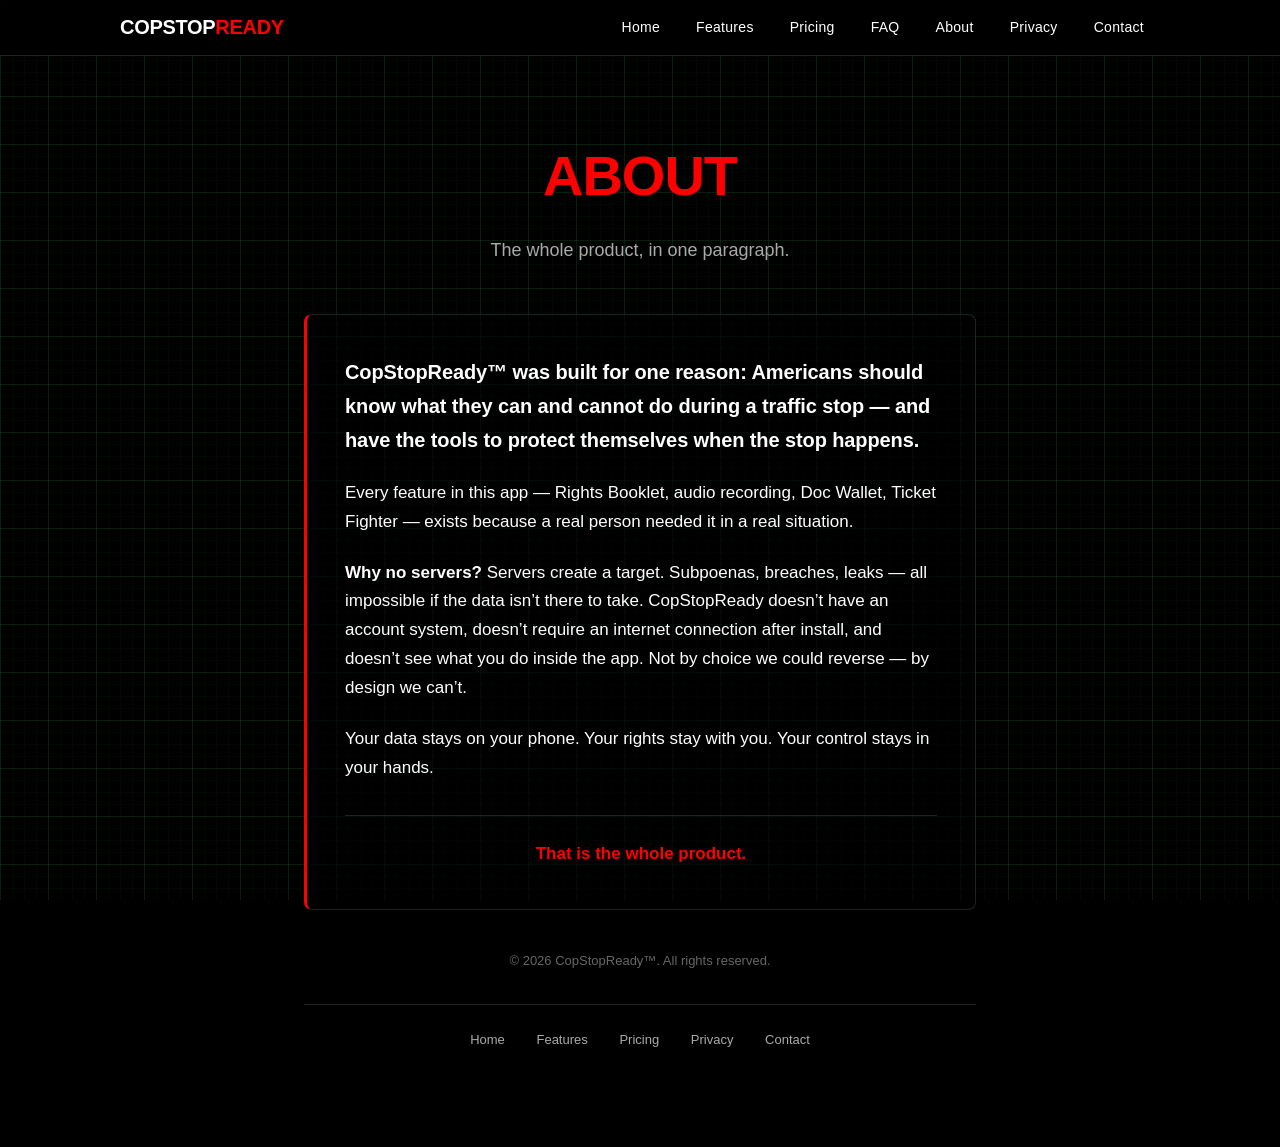
==== about/index.html @ 972a2800 "BC.SITE-ABOUT-PAGE-1: create /about/ page mirroring in-app ABOUT constant Creates copstopready.com/a" ====
<!DOCTYPE html>
<html lang="en">
<head>
  <meta charset="UTF-8">
  <meta name="viewport" content="width=device-width, initial-scale=1.0">
  <meta name="description" content="About CopStopReady. Built so Americans know their rights during a traffic stop. Privacy-first. No servers.">
  <title>About - CopStopReady</title>
  <link rel="stylesheet" href="/nav.css">
  <script src="/nav.js" defer></script>
  <style>
    * { box-sizing: border-box; margin: 0; padding: 0; }
    html, body {
      color: var(--csr-fg);
      font-family: -apple-system, BlinkMacSystemFont, "Segoe UI", Roboto, "Helvetica Neue", Arial, sans-serif;
      -webkit-font-smoothing: antialiased;
      line-height: 1.7;
    }
    main {
      max-width: 720px;
      margin: 0 auto;
      padding: 48px 20px 96px;
    }
    .page-header {
      text-align: center;
      margin-bottom: 48px;
    }
    .page-header h1 {
      font-size: 40px;
      font-weight: 700;
      letter-spacing: -1px;
      margin-bottom: 12px;
    }
    .page-header h1 .accent { color: var(--csr-accent); }
    .page-header p {
      font-size: 16px;
      color: var(--csr-fg-dim);
      max-width: 600px;
      margin: 0 auto;
    }
    .content {
      background: rgba(0, 0, 0, 0.55);
      border: 1px solid var(--csr-border);
      border-left: 3px solid var(--csr-accent);
      border-radius: 8px;
      padding: 32px 28px;
    }
    .content p {
      color: var(--csr-fg);
      font-size: 16px;
      margin-bottom: 22px;
    }
    .content p:last-child { margin-bottom: 0; }
    .content p.intro {
      font-size: 18px;
      color: var(--csr-fg);
      font-weight: 600;
      letter-spacing: -0.1px;
    }
    .content p.closing {
      color: var(--csr-accent);
      font-weight: 600;
      font-size: 17px;
      text-align: center;
      margin-top: 32px;
      padding-top: 24px;
      border-top: 1px solid var(--csr-border);
    }
    .content em {
      color: var(--csr-fg-dim);
      font-style: normal;
    }
    .copyright {
      margin-top: 40px;
      text-align: center;
      color: var(--csr-fg-mute);
      font-size: 13px;
    }
    .footer-nav {
      margin-top: 32px;
      padding-top: 24px;
      border-top: 1px solid var(--csr-border);
      font-size: 13px;
      color: var(--csr-fg-mute);
      text-align: center;
    }
    .footer-nav a {
      color: var(--csr-fg-dim);
      text-decoration: none;
      margin: 0 14px;
    }
    .footer-nav a:hover { color: var(--csr-accent); }
    @media (min-width: 768px) {
      main { padding: 72px 24px 96px; }
      .page-header h1 { font-size: 56px; }
      .page-header p { font-size: 18px; }
      .content { padding: 40px 38px; }
      .content p { font-size: 17px; }
      .content p.intro { font-size: 20px; }
    }
  </style>
</head>
<body>
  <nav id="csr-nav"></nav>

  <main>
    <div class="page-header">
      <h1><span class="accent">ABOUT</span></h1>
      <p>The whole product, in one paragraph.</p>
    </div>

    <div class="content">
      <p class="intro">CopStopReady™ was built for one reason: Americans should know what they can and cannot do during a traffic stop — and have the tools to protect themselves when the stop happens.</p>

      <p>Every feature in this app — Rights Booklet, audio recording, Doc Wallet, Ticket Fighter — exists because a real person needed it in a real situation.</p>

      <p><strong>Why no servers?</strong> Servers create a target. Subpoenas, breaches, leaks — all impossible if the data isn’t there to take. CopStopReady doesn’t have an account system, doesn’t require an internet connection after install, and doesn’t see what you do inside the app. Not by choice we could reverse — by design we can’t.</p>

      <p>Your data stays on your phone. Your rights stay with you. Your control stays in your hands.</p>

      <p class="closing">That is the whole product.</p>
    </div>

    <div class="copyright">&copy; 2026 CopStopReady™. All rights reserved.</div>

    <div class="footer-nav">
      <a href="/">Home</a>
      <a href="/features/">Features</a>
      <a href="/pricing/">Pricing</a>
      <a href="/privacy/">Privacy</a>
      <a href="/contact/">Contact</a>
    </div>
  </main>
</body>
</html>
---- nav.css ----
/* CopStopReady site nav + global tokens. BC-SITE-NAV-1. */
:root {
  --csr-bg: #000;
  --csr-bg-card: #0a0a0a;
  --csr-fg: #fff;
  --csr-fg-dim: #aaa;
  --csr-fg-mute: #666;
  --csr-accent: #FF0000;
  --csr-accent-hover: #FF3838;
  --csr-border: #222;
  --csr-nav-height: 56px;
  --csr-max-width: 1080px;
}

/* Reserve space at top of every page so content does not slide under fixed nav. */
body { padding-top: var(--csr-nav-height); }

#csr-nav {
  position: fixed;
  top: 0;
  left: 0;
  right: 0;
  height: var(--csr-nav-height);
  background: rgba(0, 0, 0, 0.92);
  backdrop-filter: blur(12px);
  -webkit-backdrop-filter: blur(12px);
  border-bottom: 1px solid var(--csr-border);
  z-index: 1000;
  display: flex;
  align-items: center;
}

.csr-nav-inner {
  width: 100%;
  max-width: var(--csr-max-width);
  margin: 0 auto;
  padding: 0 20px;
  display: flex;
  align-items: center;
  justify-content: space-between;
}

.csr-nav-brand {
  font-size: 18px;
  font-weight: 800;
  letter-spacing: -0.3px;
  text-decoration: none;
  white-space: nowrap;
}
.csr-nav-brand .copstop { color: var(--csr-fg); }
.csr-nav-brand .ready   { color: var(--csr-accent); }

/* Mobile: hamburger button right side. */
.csr-nav-toggle {
  background: none;
  border: 0;
  width: 44px;
  height: 44px;
  padding: 0;
  cursor: pointer;
  display: flex;
  flex-direction: column;
  justify-content: center;
  align-items: center;
  gap: 5px;
}
.csr-nav-toggle span {
  display: block;
  width: 22px;
  height: 2px;
  background: var(--csr-fg);
  transition: transform 0.2s ease, opacity 0.2s ease;
  border-radius: 1px;
}
.csr-nav-toggle[aria-expanded="true"] span:nth-child(1) { transform: translateY(7px) rotate(45deg); }
.csr-nav-toggle[aria-expanded="true"] span:nth-child(2) { opacity: 0; }
.csr-nav-toggle[aria-expanded="true"] span:nth-child(3) { transform: translateY(-7px) rotate(-45deg); }

/* Mobile menu: full-screen drawer. */
.csr-nav-menu {
  position: fixed;
  top: var(--csr-nav-height);
  left: 0;
  right: 0;
  bottom: 0;
  background: var(--csr-bg);
  display: flex;
  flex-direction: column;
  padding: 24px 20px;
  gap: 4px;
  transform: translateX(100%);
  transition: transform 0.25s ease;
  overflow-y: auto;
}
.csr-nav-menu[data-open="true"] { transform: translateX(0); }

.csr-nav-link {
  display: block;
  padding: 16px 12px;
  color: var(--csr-fg);
  text-decoration: none;
  font-size: 18px;
  font-weight: 600;
  border-bottom: 1px solid var(--csr-border);
  letter-spacing: 0.2px;
}
.csr-nav-link:hover { color: var(--csr-accent); }
.csr-nav-link[aria-current="page"] { color: var(--csr-accent); }

/* Desktop nav: horizontal inline links. */
@media (min-width: 768px) {
  .csr-nav-toggle { display: none; }
  .csr-nav-menu {
    position: static;
    transform: none;
    flex-direction: row;
    background: transparent;
    padding: 0;
    gap: 4px;
    overflow: visible;
  }
  .csr-nav-link {
    padding: 10px 16px;
    font-size: 14px;
    font-weight: 500;
    border-bottom: 0;
    border-radius: 4px;
    letter-spacing: 0.3px;
  }
  .csr-nav-link:hover { background: var(--csr-bg-card); }
  .csr-nav-brand { font-size: 20px; }
}

/* Prevent body scroll when mobile menu is open. */
body[data-nav-open="true"] { overflow: hidden; }

/* ============================================================ */
/* BC-SITE-GRID-BG-1: red grid background, mirrors the in-app   */
/* home-screen aesthetic. Pure CSS, no images.                  */
/* ============================================================ */
html {
  background-color: var(--csr-bg);
  background-image:
    /* gridMinor vertical (sub-squares). */
    linear-gradient(to right, rgba(34, 197, 94, 0.04) 1px, transparent 1px),
    /* gridMinor horizontal (sub-squares). */
    linear-gradient(to bottom, rgba(34, 197, 94, 0.04) 1px, transparent 1px),
    /* gridMajor vertical. */
    linear-gradient(to right, rgba(34, 197, 94, 0.12) 1px, transparent 1px),
    /* gridMajor horizontal. */
    linear-gradient(to bottom, rgba(34, 197, 94, 0.12) 1px, transparent 1px);
  background-size:
    9px 9px,
    9px 9px,
    36px 36px,
    36px 36px;
  background-attachment: fixed, fixed, fixed, fixed;
  background-position: 0 0, 0 0, 0 0, 0 0;
  background-repeat: repeat, repeat, repeat, repeat;
}

/* Body inherits transparent so html grid shows through. */
body {
  background: transparent;
}

/* On small screens, denser grid feels right; keep 36px. */
@media (min-width: 768px) {
  html {
    background-size:
      12px 12px,
      12px 12px,
      48px 48px,
      48px 48px;
  }
}

/* Privacy page container has its own dark bg; lift it so the   */
/* grid shows through edges but content is still readable.      */
.container {
  background: rgba(0, 0, 0, 0.55);
}
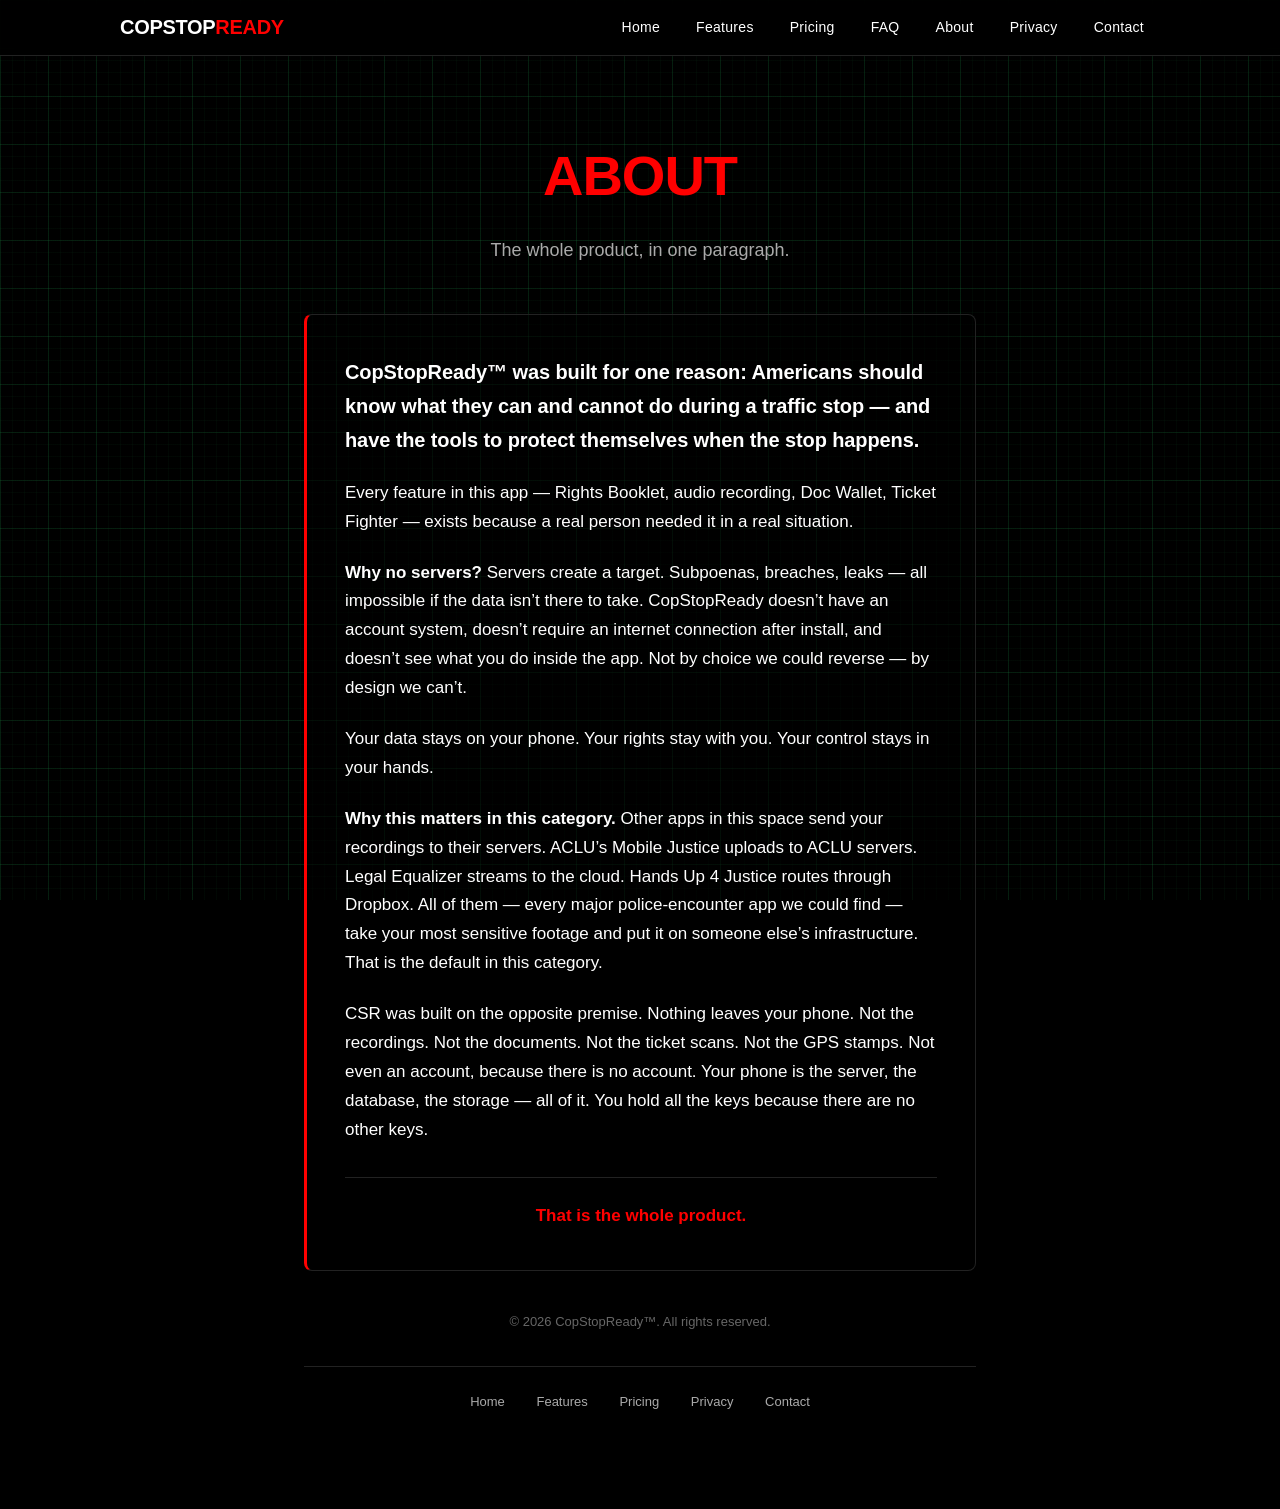
==== commit e8a21ba0: "BC.SITE-ABOUT-DIFF-1: add category-differentiation section to About page Adds a 'Why this matters in" ====
--- a/about/index.html
+++ b/about/index.html
@@ -117,6 +117,10 @@
 
       <p>Your data stays on your phone. Your rights stay with you. Your control stays in your hands.</p>
 
+      <p><strong>Why this matters in this category.</strong> Other apps in this space send your recordings to their servers. ACLU’s Mobile Justice uploads to ACLU servers. Legal Equalizer streams to the cloud. Hands Up 4 Justice routes through Dropbox. All of them — every major police-encounter app we could find — take your most sensitive footage and put it on someone else’s infrastructure. That is the default in this category.</p>
+
+      <p>CSR was built on the opposite premise. Nothing leaves your phone. Not the recordings. Not the documents. Not the ticket scans. Not the GPS stamps. Not even an account, because there is no account. Your phone is the server, the database, the storage — all of it. You hold all the keys because there are no other keys.</p>
+
       <p class="closing">That is the whole product.</p>
     </div>
 
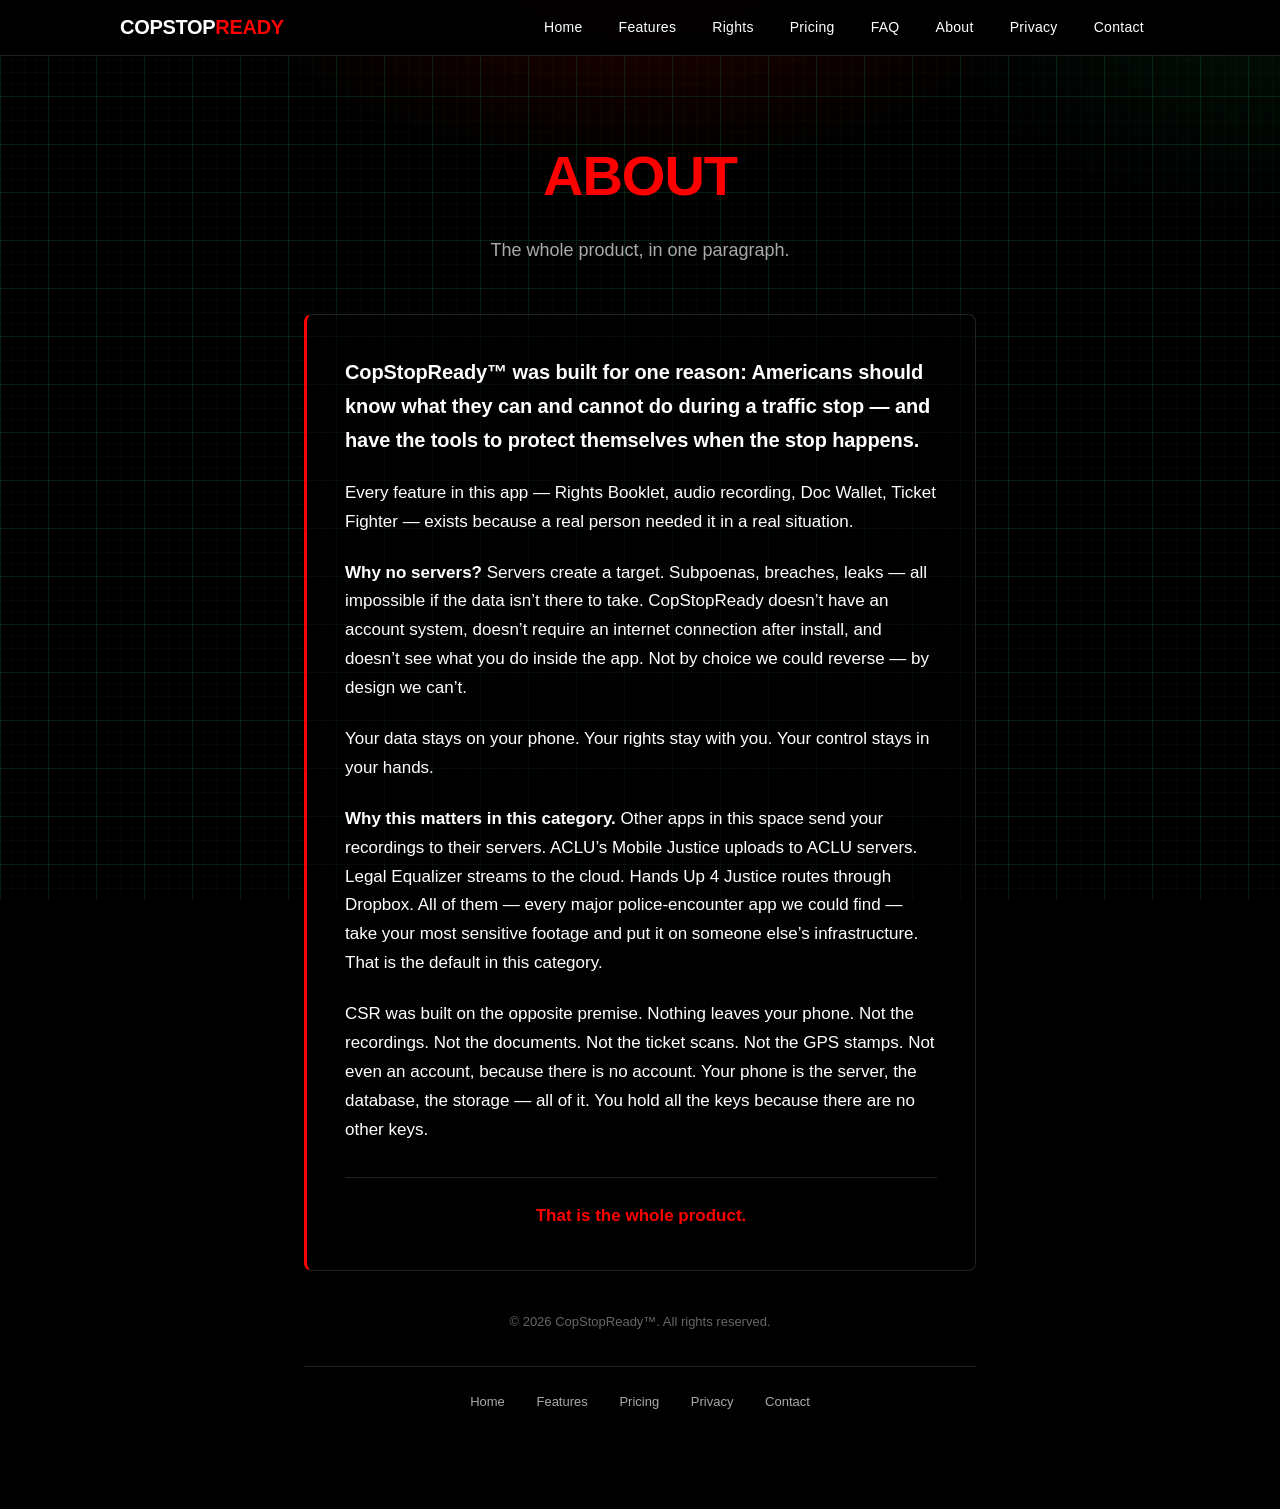
==== commit 74ce294d: "Add share previews (OG/Twitter tags + card) and favicon; polish About/Contact" ====
--- a/about/index.html
+++ b/about/index.html
@@ -14,6 +14,12 @@
       font-family: -apple-system, BlinkMacSystemFont, "Segoe UI", Roboto, "Helvetica Neue", Arial, sans-serif;
       -webkit-font-smoothing: antialiased;
       line-height: 1.7;
+    }
+    .glowfield {
+      position: fixed; inset: 0; z-index: -1; pointer-events: none;
+      background:
+        radial-gradient(55% 40% at 50% -5%, rgba(255,0,0,.16), transparent 60%),
+        radial-gradient(45% 40% at 100% 0%, rgba(34,197,94,.08), transparent 60%);
     }
     main {
       max-width: 720px;
@@ -98,8 +104,23 @@
       .content p.intro { font-size: 20px; }
     }
   </style>
+  <link rel="icon" type="image/png" href="/favicon.png">
+  <link rel="apple-touch-icon" href="/apple-touch-icon.png">
+  <meta property="og:type" content="website">
+  <meta property="og:site_name" content="CopStopReady">
+  <meta property="og:title" content="About - CopStopReady">
+  <meta property="og:description" content="About CopStopReady. Built so Americans know their rights during a traffic stop. Privacy-first. No servers.">
+  <meta property="og:url" content="https://copstopready.com/about/">
+  <meta property="og:image" content="https://copstopready.com/img/og.jpg">
+  <meta property="og:image:width" content="1200">
+  <meta property="og:image:height" content="630">
+  <meta name="twitter:card" content="summary_large_image">
+  <meta name="twitter:title" content="About - CopStopReady">
+  <meta name="twitter:description" content="About CopStopReady. Built so Americans know their rights during a traffic stop. Privacy-first. No servers.">
+  <meta name="twitter:image" content="https://copstopready.com/img/og.jpg">
 </head>
 <body>
+  <div class="glowfield"></div>
   <nav id="csr-nav"></nav>
 
   <main>
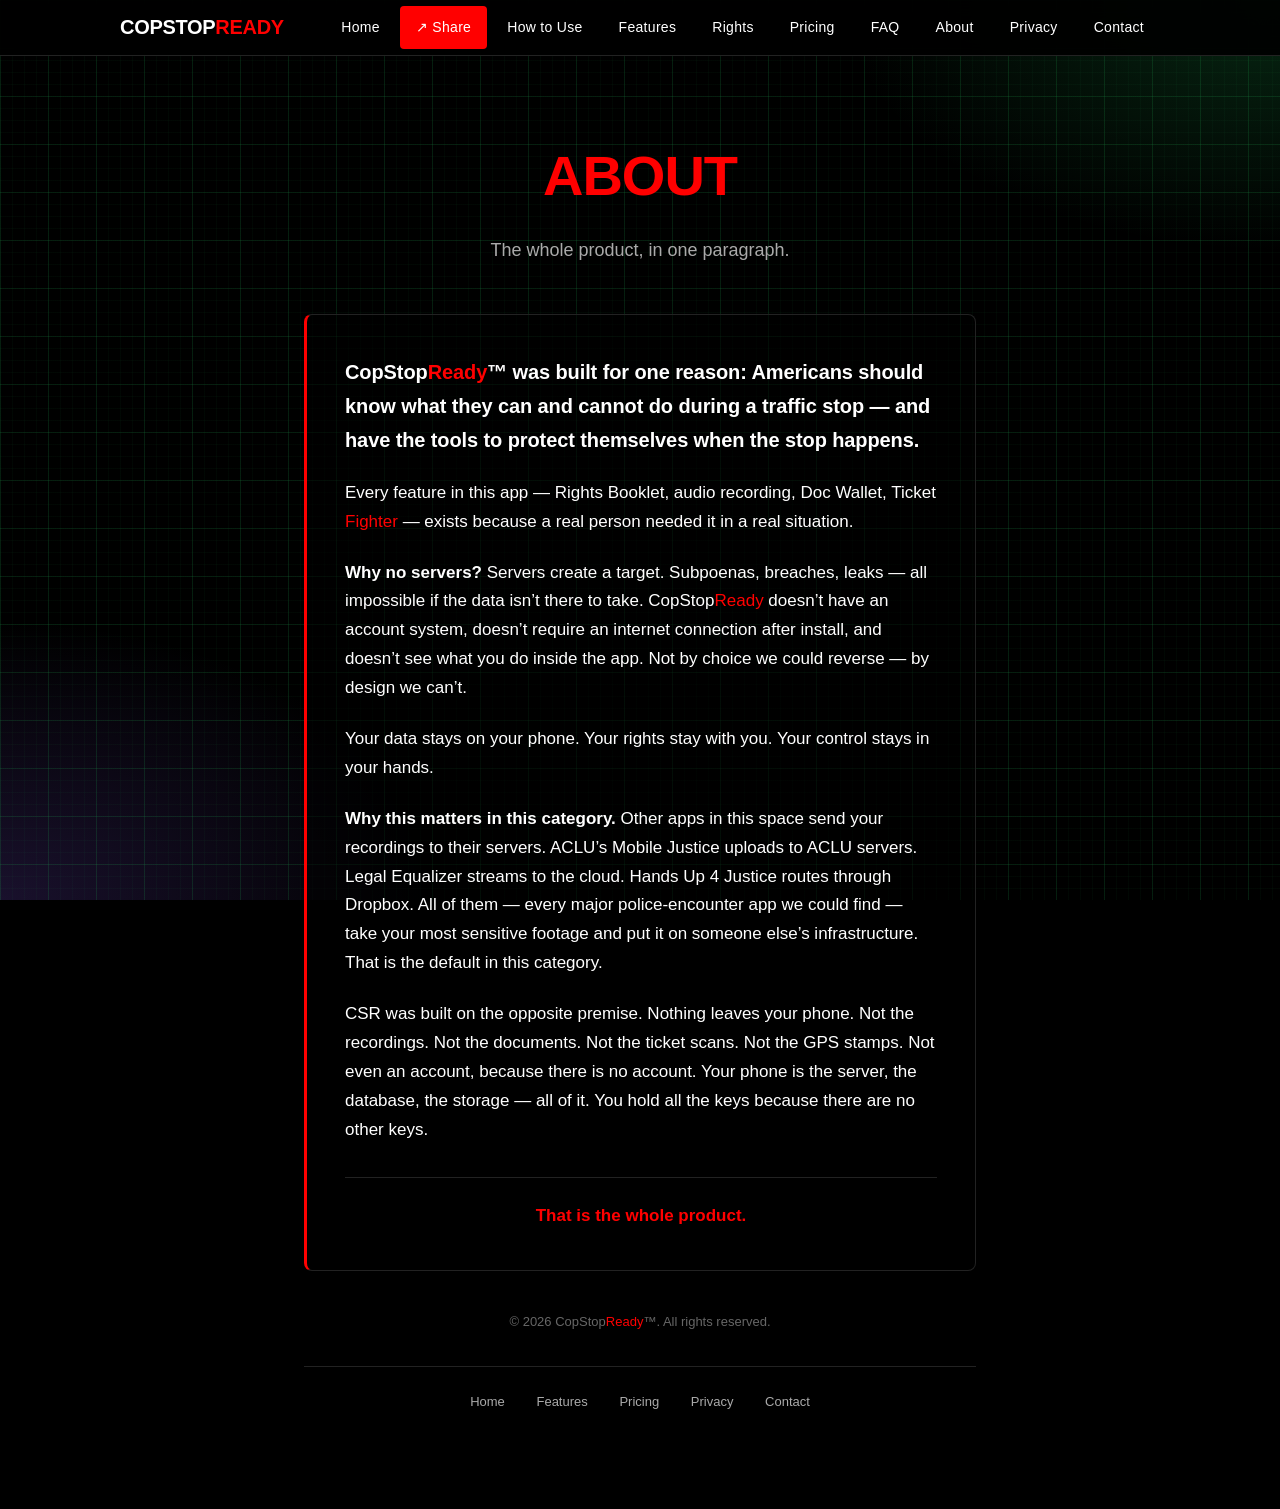
==== commit dbf1d468: "Match site to app: inspection + 4-doc wallet, Officer Mode, CSR Coach naming, Rights Library 2 books" ====
--- a/about/index.html
+++ b/about/index.html
@@ -130,11 +130,11 @@
     </div>
 
     <div class="content">
-      <p class="intro">CopStopReady™ was built for one reason: Americans should know what they can and cannot do during a traffic stop — and have the tools to protect themselves when the stop happens.</p>
+      <p class="intro">CopStop<span style="color:var(--csr-accent)">Ready</span>™ was built for one reason: Americans should know what they can and cannot do during a traffic stop — and have the tools to protect themselves when the stop happens.</p>
 
-      <p>Every feature in this app — Rights Booklet, audio recording, Doc Wallet, Ticket Fighter — exists because a real person needed it in a real situation.</p>
+      <p>Every feature in this app — Rights Booklet, audio recording, Doc Wallet, Ticket <span style="color:var(--csr-accent)">Fighter</span> — exists because a real person needed it in a real situation.</p>
 
-      <p><strong>Why no servers?</strong> Servers create a target. Subpoenas, breaches, leaks — all impossible if the data isn’t there to take. CopStopReady doesn’t have an account system, doesn’t require an internet connection after install, and doesn’t see what you do inside the app. Not by choice we could reverse — by design we can’t.</p>
+      <p><strong>Why no servers?</strong> Servers create a target. Subpoenas, breaches, leaks — all impossible if the data isn’t there to take. CopStop<span style="color:var(--csr-accent)">Ready</span> doesn’t have an account system, doesn’t require an internet connection after install, and doesn’t see what you do inside the app. Not by choice we could reverse — by design we can’t.</p>
 
       <p>Your data stays on your phone. Your rights stay with you. Your control stays in your hands.</p>
 
@@ -145,7 +145,7 @@
       <p class="closing">That is the whole product.</p>
     </div>
 
-    <div class="copyright">&copy; 2026 CopStopReady™. All rights reserved.</div>
+    <div class="copyright">&copy; 2026 CopStop<span style="color:var(--csr-accent)">Ready</span>™. All rights reserved.</div>
 
     <div class="footer-nav">
       <a href="/">Home</a>
--- a/nav.css
+++ b/nav.css
@@ -83,10 +83,14 @@
   left: 0;
   right: 0;
   bottom: 0;
+  /* Explicit height: #csr-nav's backdrop-filter makes it the containing block
+     for this fixed drawer, so bottom:0 alone collapses it. */
+  height: calc(100vh - var(--csr-nav-height));
+  height: calc(100dvh - var(--csr-nav-height));
   background: var(--csr-bg);
   display: flex;
   flex-direction: column;
-  padding: 24px 20px;
+  padding: 24px 20px 48px;
   gap: 4px;
   transform: translateX(100%);
   transition: transform 0.25s ease;
@@ -107,12 +111,25 @@
 .csr-nav-link:hover { color: var(--csr-accent); }
 .csr-nav-link[aria-current="page"] { color: var(--csr-accent); }
 
+/* Share button in the nav */
+.csr-nav-share {
+  background: var(--csr-accent);
+  color: var(--csr-fg);
+  border: 0;
+  cursor: pointer;
+  font-weight: 700;
+  border-radius: 6px;
+  font-family: inherit;
+}
+.csr-nav-share:hover { background: var(--csr-accent-hover); color: var(--csr-fg); }
+
 /* Desktop nav: horizontal inline links. */
 @media (min-width: 768px) {
   .csr-nav-toggle { display: none; }
   .csr-nav-menu {
     position: static;
     transform: none;
+    height: auto;
     flex-direction: row;
     background: transparent;
     padding: 0;
@@ -148,21 +165,30 @@
     /* gridMajor vertical. */
     linear-gradient(to right, rgba(34, 197, 94, 0.12) 1px, transparent 1px),
     /* gridMajor horizontal. */
-    linear-gradient(to bottom, rgba(34, 197, 94, 0.12) 1px, transparent 1px);
+    linear-gradient(to bottom, rgba(34, 197, 94, 0.12) 1px, transparent 1px),
+    /* glow: green top-right (mirrors in-app mic halo). */
+    radial-gradient(55% 45% at 100% 0%, rgba(34, 197, 94, 0.20), transparent 62%),
+    /* glow: purple bottom-left (mirrors in-app CSR Coach card). */
+    radial-gradient(55% 50% at 0% 100%, rgba(139, 92, 246, 0.18), transparent 62%);
   background-size:
     9px 9px,
     9px 9px,
     36px 36px,
-    36px 36px;
-  background-attachment: fixed, fixed, fixed, fixed;
-  background-position: 0 0, 0 0, 0 0, 0 0;
-  background-repeat: repeat, repeat, repeat, repeat;
+    36px 36px,
+    100% 100%,
+    100% 100%;
+  background-attachment: fixed, fixed, fixed, fixed, fixed, fixed;
+  background-position: 0 0, 0 0, 0 0, 0 0, 0 0, 0 0;
+  background-repeat: repeat, repeat, repeat, repeat, no-repeat, no-repeat;
 }
 
 /* Body inherits transparent so html grid shows through. */
 body {
   background: transparent;
 }
+
+/* BC-SITE-GLOW-1: shared glow replaces per-page red .glowfield. */
+.glowfield { display: none !important; }
 
 /* On small screens, denser grid feels right; keep 36px. */
 @media (min-width: 768px) {
@@ -171,7 +197,9 @@
       12px 12px,
       12px 12px,
       48px 48px,
-      48px 48px;
+      48px 48px,
+      100% 100%,
+      100% 100%;
   }
 }
 
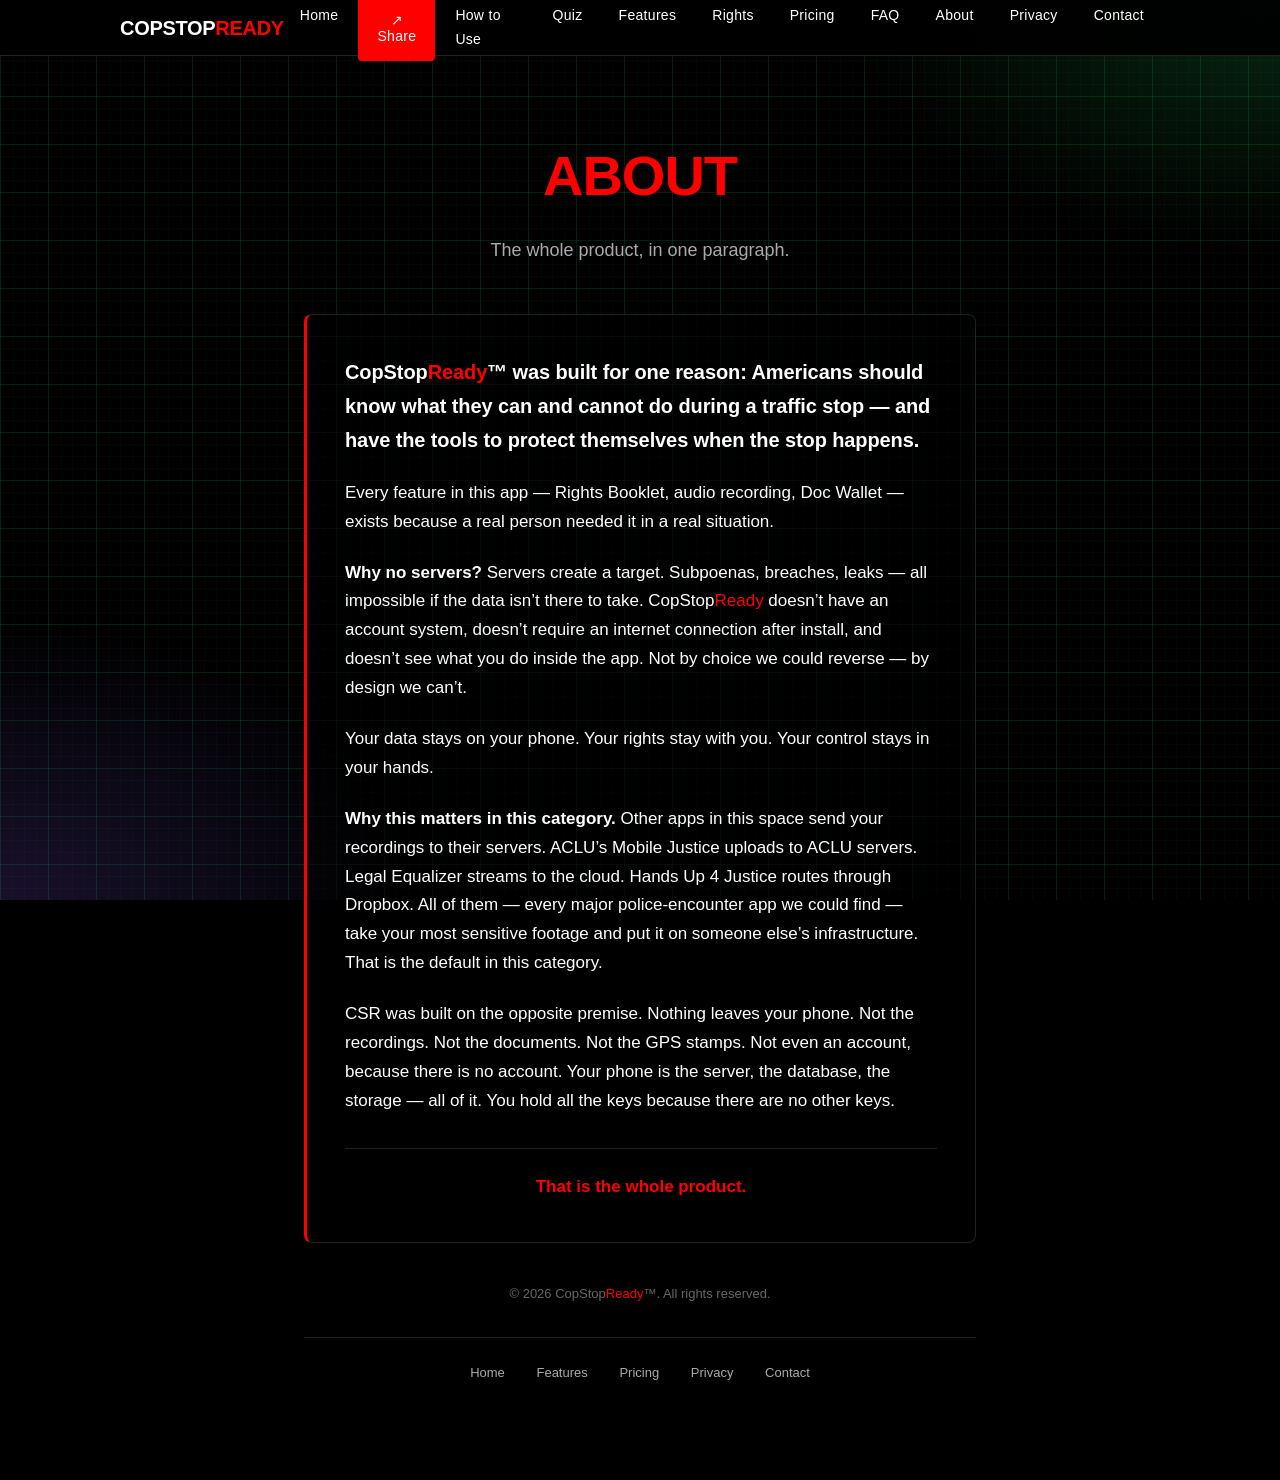
==== commit c39ac921: "Remove remaining Ticket Fighter mentions from About, Contact, Privacy" ====
--- a/about/index.html
+++ b/about/index.html
@@ -132,7 +132,7 @@
     <div class="content">
       <p class="intro">CopStop<span style="color:var(--csr-accent)">Ready</span>™ was built for one reason: Americans should know what they can and cannot do during a traffic stop — and have the tools to protect themselves when the stop happens.</p>
 
-      <p>Every feature in this app — Rights Booklet, audio recording, Doc Wallet, Ticket <span style="color:var(--csr-accent)">Fighter</span> — exists because a real person needed it in a real situation.</p>
+      <p>Every feature in this app — Rights Booklet, audio recording, Doc Wallet — exists because a real person needed it in a real situation.</p>
 
       <p><strong>Why no servers?</strong> Servers create a target. Subpoenas, breaches, leaks — all impossible if the data isn’t there to take. CopStop<span style="color:var(--csr-accent)">Ready</span> doesn’t have an account system, doesn’t require an internet connection after install, and doesn’t see what you do inside the app. Not by choice we could reverse — by design we can’t.</p>
 
@@ -140,7 +140,7 @@
 
       <p><strong>Why this matters in this category.</strong> Other apps in this space send your recordings to their servers. ACLU’s Mobile Justice uploads to ACLU servers. Legal Equalizer streams to the cloud. Hands Up 4 Justice routes through Dropbox. All of them — every major police-encounter app we could find — take your most sensitive footage and put it on someone else’s infrastructure. That is the default in this category.</p>
 
-      <p>CSR was built on the opposite premise. Nothing leaves your phone. Not the recordings. Not the documents. Not the ticket scans. Not the GPS stamps. Not even an account, because there is no account. Your phone is the server, the database, the storage — all of it. You hold all the keys because there are no other keys.</p>
+      <p>CSR was built on the opposite premise. Nothing leaves your phone. Not the recordings. Not the documents. Not the GPS stamps. Not even an account, because there is no account. Your phone is the server, the database, the storage — all of it. You hold all the keys because there are no other keys.</p>
 
       <p class="closing">That is the whole product.</p>
     </div>
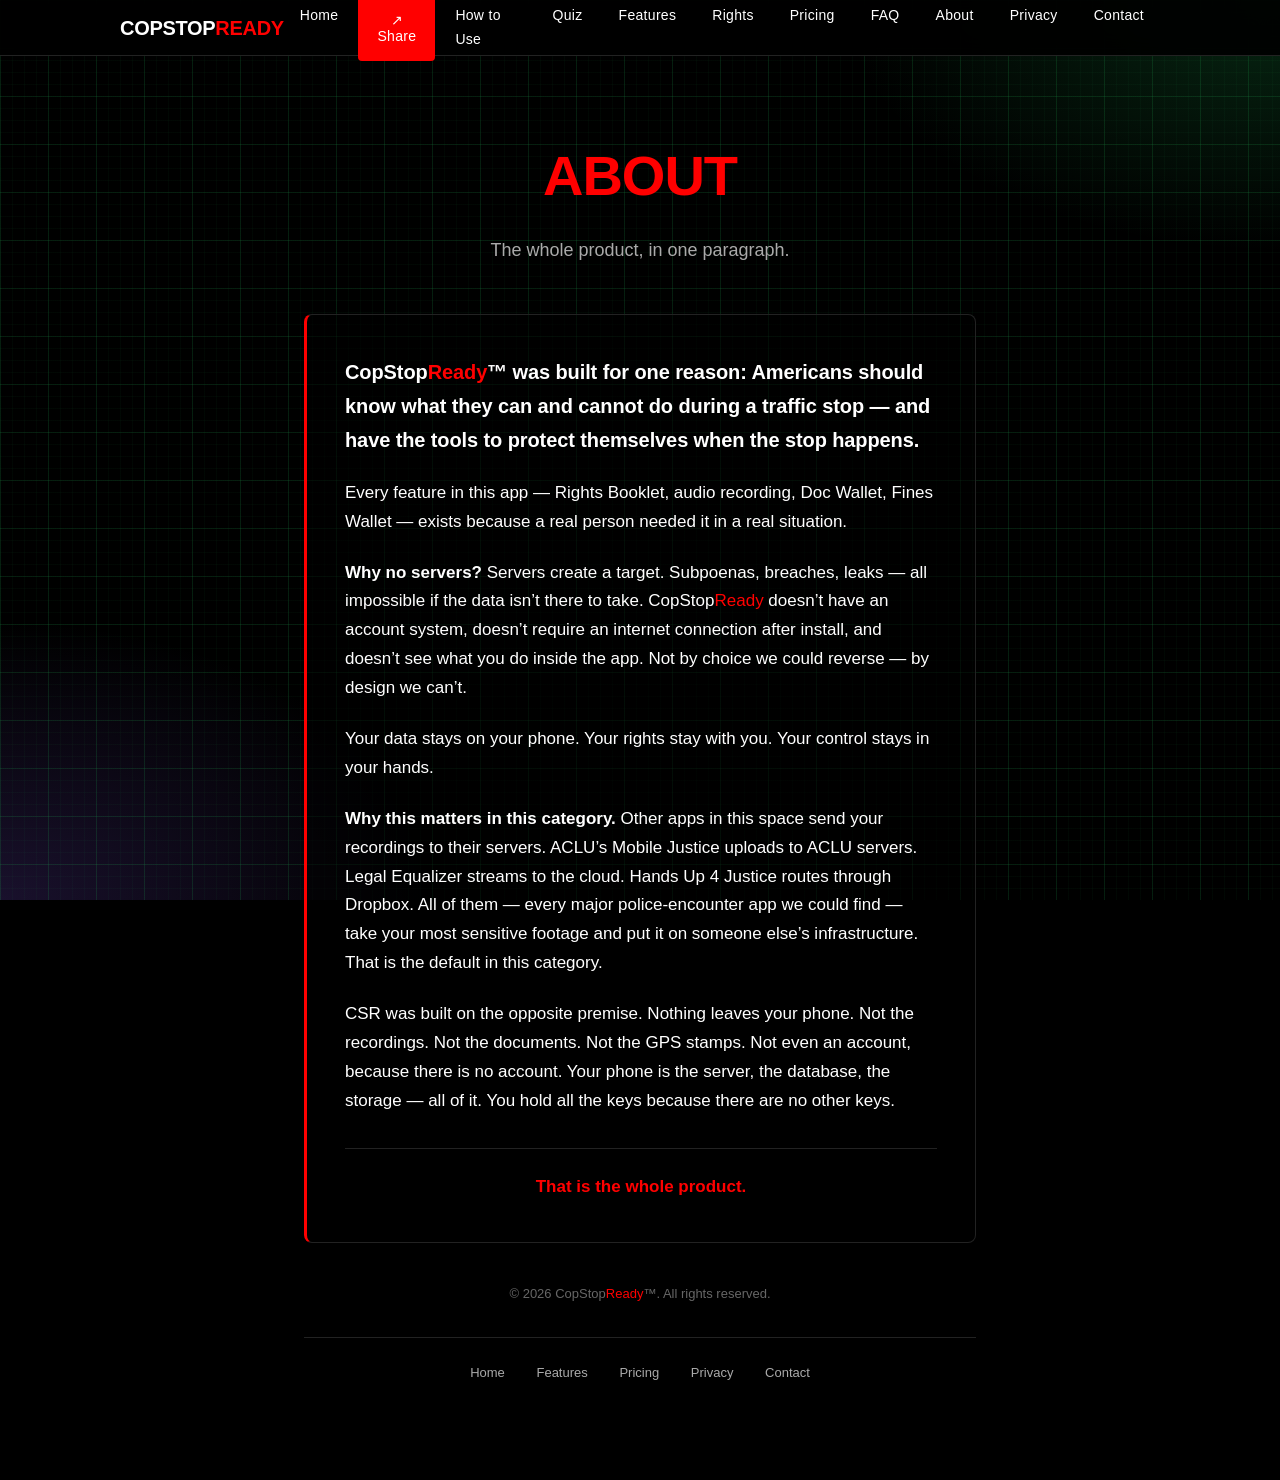
==== commit 0ca2c435: "Match site to app: two-ways on home, Fines Wallet home card + About, Smart Notifications = 4 docs + " ====
--- a/about/index.html
+++ b/about/index.html
@@ -132,7 +132,7 @@
     <div class="content">
       <p class="intro">CopStop<span style="color:var(--csr-accent)">Ready</span>™ was built for one reason: Americans should know what they can and cannot do during a traffic stop — and have the tools to protect themselves when the stop happens.</p>
 
-      <p>Every feature in this app — Rights Booklet, audio recording, Doc Wallet — exists because a real person needed it in a real situation.</p>
+      <p>Every feature in this app — Rights Booklet, audio recording, Doc Wallet, Fines Wallet — exists because a real person needed it in a real situation.</p>
 
       <p><strong>Why no servers?</strong> Servers create a target. Subpoenas, breaches, leaks — all impossible if the data isn’t there to take. CopStop<span style="color:var(--csr-accent)">Ready</span> doesn’t have an account system, doesn’t require an internet connection after install, and doesn’t see what you do inside the app. Not by choice we could reverse — by design we can’t.</p>
 
